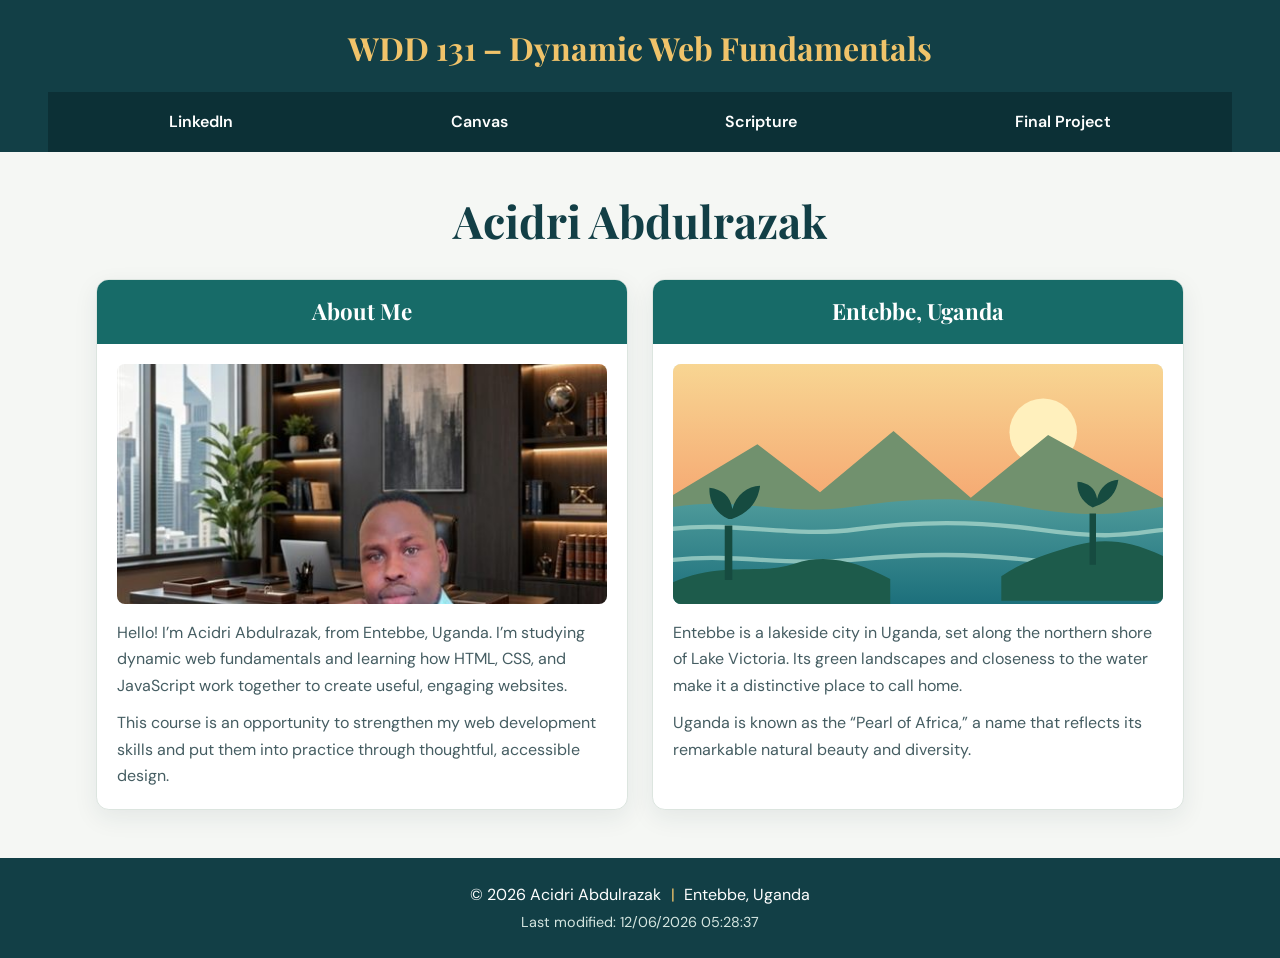
==== index.html @ f490c5f3 "Build WDD 131 course landing page Co-authored-by: Copilot <223556219+Copilot@users.noreply.github.co" ====
<!DOCTYPE html>
<html lang="en">
<head>
    <meta charset="UTF-8">
    <meta name="viewport" content="width=device-width, initial-scale=1.0">
    <meta name="description" content="WDD 131 – Dynamic Web Fundamentals by Acidri Abdulrazak. A student introduction, web development learning goals, and information about Entebbe, Uganda.">
    <meta name="author" content="Acidri Abdulrazak">
    <title>WDD 131 – Dynamic Web Fundamentals – Acidri Abdulrazak</title>
    <link rel="preconnect" href="https://fonts.googleapis.com">
    <link rel="preconnect" href="https://fonts.gstatic.com" crossorigin>
    <link href="https://fonts.googleapis.com/css2?family=DM+Sans:wght@400;500;600;700&family=Playfair+Display:wght@600;700&display=swap" rel="stylesheet">
    <link rel="stylesheet" href="styles/base.css">
    <script src="scripts/getdates.js" defer></script>
</head>
<body>
    <header class="site-header">
        <div class="header-inner">
            <span id="course-title">WDD 131 – Dynamic Web Fundamentals</span>
            <nav aria-label="Main navigation">
                <a href="https://www.linkedin.com/in/acidri-abdulrazak-b631b9289/">LinkedIn</a>
                <a href="https://byupw.instructure.com/">Canvas</a>
                <a href="https://www.churchofjesuschrist.org/study/scriptures">Scripture</a>
                <a href="#" aria-label="Final Project folder placeholder">Final Project</a>
            </nav>
        </div>
    </header>

    <main>
        <h1>Acidri Abdulrazak</h1>
        <div class="card-grid">
            <section class="card">
                <h2>About Me</h2>
                <div class="card-content">
                    <img class="profile-photo" src="images/acidri-portrait.jpg" alt="Portrait of Acidri Abdulrazak">
                    <div class="card-copy">
                        <p>Hello! I’m Acidri Abdulrazak, from Entebbe, Uganda. I’m studying dynamic web fundamentals and learning how HTML, CSS, and JavaScript work together to create useful, engaging websites.</p>
                        <p>This course is an opportunity to strengthen my web development skills and put them into practice through thoughtful, accessible design.</p>
                    </div>
                </div>
            </section>

            <section class="card">
                <h2>Entebbe, Uganda</h2>
                <div class="card-content">
                    <img class="location-art" src="images/entebbe-lake-victoria.svg" alt="Illustration of Lake Victoria, green hills, and a tropical sunset">
                    <div class="card-copy">
                        <p>Entebbe is a lakeside city in Uganda, set along the northern shore of Lake Victoria. Its green landscapes and closeness to the water make it a distinctive place to call home.</p>
                        <p>Uganda is known as the “Pearl of Africa,” a name that reflects its remarkable natural beauty and diversity.</p>
                    </div>
                </div>
            </section>
        </div>
    </main>

    <footer class="site-footer">
        <p>© <span id="currentyear"></span> Acidri Abdulrazak <span class="footer-divider">|</span> Entebbe, Uganda</p>
        <p id="lastModified"></p>
    </footer>
</body>
</html>
---- styles/base.css ----
:root {
    color-scheme: light;
    --ink: #19333a;
    --muted-ink: #455d62;
    --deep-teal: #123f46;
    --teal: #176b68;
    --gold: #f0c36a;
    --paper: #f5f7f4;
    --white: #ffffff;
    --line: #dce5df;
    font-family: "DM Sans", sans-serif;
}

* {
    box-sizing: border-box;
}

body {
    min-width: 320px;
    margin: 0;
    color: var(--ink);
    background: var(--paper);
    line-height: 1.65;
}

.site-header {
    color: var(--white);
    background: var(--deep-teal);
}

.header-inner {
    width: min(100% - 2rem, 72rem);
    margin: 0 auto;
}

#course-title {
    display: block;
    padding: 1.35rem 0 1.1rem;
    color: var(--gold);
    font-family: "Playfair Display", serif;
    font-size: clamp(1.35rem, 3vw, 2rem);
    font-weight: 700;
    text-align: center;
}

nav {
    display: flex;
    justify-content: space-around;
    gap: 0.5rem;
    margin: 0 -1rem;
    padding: 0.5rem 1rem;
    background: #0c3036;
}

nav a {
    padding: 0.55rem 0.85rem;
    border-radius: 0.35rem;
    color: var(--white);
    font-weight: 600;
    text-align: center;
    text-decoration: none;
    transition: color 160ms ease, background-color 160ms ease;
}

nav a:hover,
nav a:focus-visible {
    color: #172f32;
    background: var(--gold);
}

main {
    width: min(100% - 2rem, 68rem);
    margin: 2rem auto 3rem;
}

h1,
h2 {
    font-family: "Playfair Display", serif;
}

h1 {
    margin: 0 0 1.3rem;
    color: var(--deep-teal);
    font-size: clamp(2rem, 5vw, 2.8rem);
    text-align: center;
}

.card-grid {
    display: grid;
    grid-template-columns: repeat(2, minmax(0, 1fr));
    gap: 1.5rem;
}

.card {
    overflow: hidden;
    border: 1px solid var(--line);
    border-radius: 0.8rem;
    background: var(--white);
    box-shadow: 0 0.5rem 1.5rem rgb(25 51 58 / 8%);
}

.card h2 {
    margin: 0;
    padding: 0.85rem 1.25rem;
    color: var(--white);
    background: var(--teal);
    font-size: 1.4rem;
    text-align: center;
}

.card-content {
    padding: 1.25rem;
}

.profile-photo,
.location-art {
    display: block;
    width: 100%;
    height: 15rem;
    border-radius: 0.5rem;
    object-fit: cover;
}

.profile-photo {
    object-position: center 35%;
}

.location-art {
    background: #d6edf0;
}

.card-copy {
    color: var(--muted-ink);
}

.card-copy p {
    margin: 1rem 0 0;
}

.card-copy p + p {
    margin-top: 0.7rem;
}

.site-footer {
    padding: 1.25rem 1rem;
    color: var(--white);
    background: var(--deep-teal);
    text-align: center;
}

.site-footer p {
    margin: 0.2rem 0;
}

.footer-divider {
    padding: 0 0.35rem;
    color: var(--gold);
}

#lastModified {
    color: #d4e5e0;
    font-size: 0.9rem;
}

@media (max-width: 640px) {
    nav {
        flex-wrap: wrap;
        justify-content: center;
        gap: 0.25rem;
    }

    nav a {
        padding: 0.55rem 0.7rem;
    }

    .card-grid {
        grid-template-columns: 1fr;
    }

    .card-content {
        padding: 1rem;
    }
}

@media (prefers-reduced-motion: reduce) {
    *,
    *::before,
    *::after {
        scroll-behavior: auto !important;
        transition-duration: 0.01ms !important;
    }
}
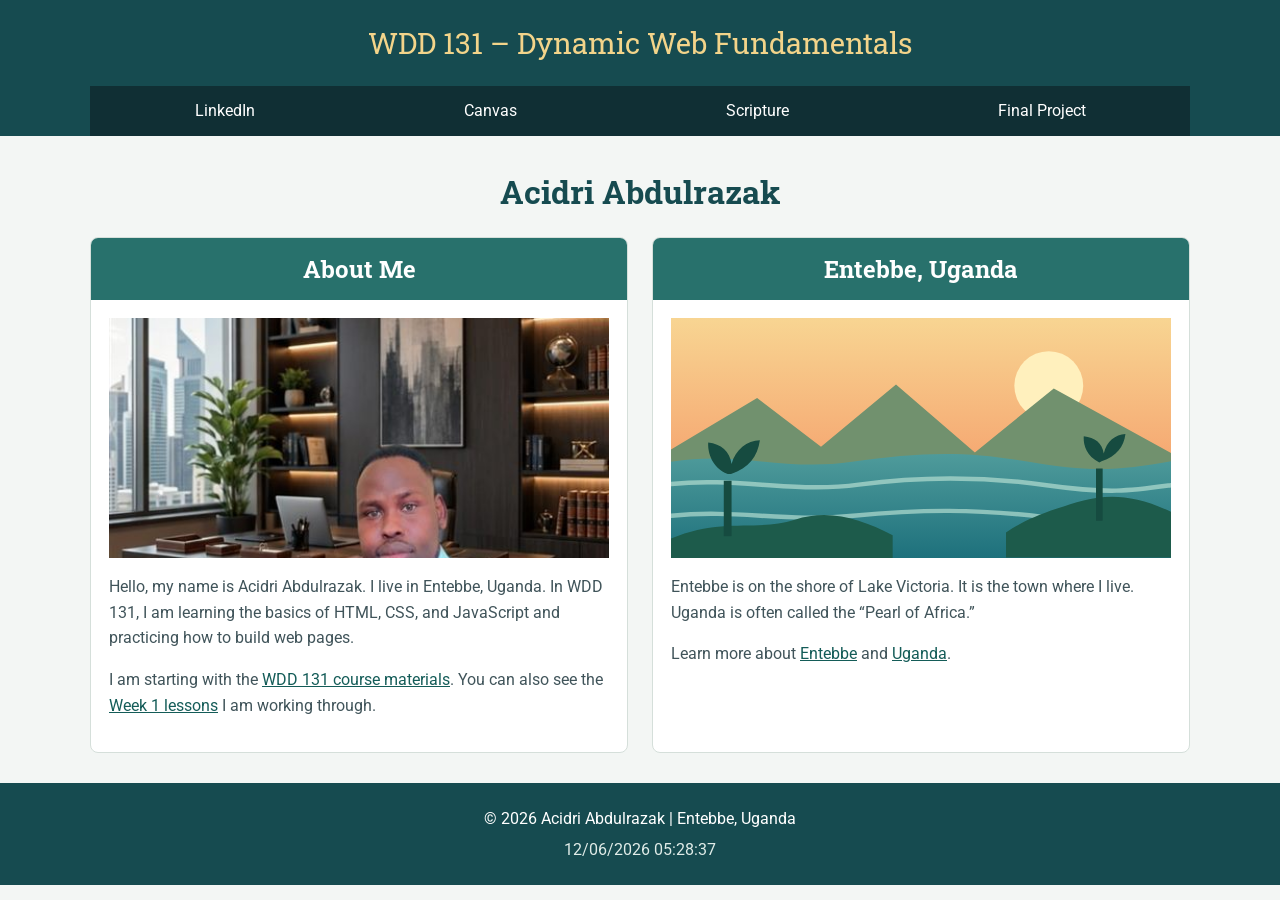
==== commit 83b38aa8: "Simplify WDD 131 week one page Co-authored-by: Copilot <223556219+Copilot@users.noreply.github.com>" ====
--- a/index.html
+++ b/index.html
@@ -3,12 +3,12 @@
 <head>
     <meta charset="UTF-8">
     <meta name="viewport" content="width=device-width, initial-scale=1.0">
-    <meta name="description" content="WDD 131 – Dynamic Web Fundamentals by Acidri Abdulrazak. A student introduction, web development learning goals, and information about Entebbe, Uganda.">
+    <meta name="description" content="WDD 131 – Dynamic Web Fundamentals homepage for Acidri Abdulrazak, with a student introduction and information about Entebbe, Uganda.">
     <meta name="author" content="Acidri Abdulrazak">
     <title>WDD 131 – Dynamic Web Fundamentals – Acidri Abdulrazak</title>
     <link rel="preconnect" href="https://fonts.googleapis.com">
     <link rel="preconnect" href="https://fonts.gstatic.com" crossorigin>
-    <link href="https://fonts.googleapis.com/css2?family=DM+Sans:wght@400;500;600;700&family=Playfair+Display:wght@600;700&display=swap" rel="stylesheet">
+    <link href="https://fonts.googleapis.com/css2?family=Roboto:wght@400;500;700&family=Roboto+Slab:wght@600;700&display=swap" rel="stylesheet">
     <link rel="stylesheet" href="styles/base.css">
     <script src="scripts/getdates.js" defer></script>
 </head>
@@ -33,8 +33,8 @@
                 <div class="card-content">
                     <img class="profile-photo" src="images/acidri-portrait.jpg" alt="Portrait of Acidri Abdulrazak">
                     <div class="card-copy">
-                        <p>Hello! I’m Acidri Abdulrazak, from Entebbe, Uganda. I’m studying dynamic web fundamentals and learning how HTML, CSS, and JavaScript work together to create useful, engaging websites.</p>
-                        <p>This course is an opportunity to strengthen my web development skills and put them into practice through thoughtful, accessible design.</p>
+                        <p>Hello, my name is Acidri Abdulrazak. I live in Entebbe, Uganda. In WDD 131, I am learning the basics of HTML, CSS, and JavaScript and practicing how to build web pages.</p>
+                        <p>I am starting with the <a href="https://byui-cse.github.io/wdd131-ww-course/">WDD 131 course materials</a>. You can also see the <a href="https://byui-cse.github.io/wdd131-ww-course/week01/">Week 1 lessons</a> I am working through.</p>
                     </div>
                 </div>
             </section>
@@ -44,8 +44,8 @@
                 <div class="card-content">
                     <img class="location-art" src="images/entebbe-lake-victoria.svg" alt="Illustration of Lake Victoria, green hills, and a tropical sunset">
                     <div class="card-copy">
-                        <p>Entebbe is a lakeside city in Uganda, set along the northern shore of Lake Victoria. Its green landscapes and closeness to the water make it a distinctive place to call home.</p>
-                        <p>Uganda is known as the “Pearl of Africa,” a name that reflects its remarkable natural beauty and diversity.</p>
+                        <p>Entebbe is on the shore of Lake Victoria. It is the town where I live. Uganda is often called the “Pearl of Africa.”</p>
+                        <p>Learn more about <a href="https://en.wikipedia.org/wiki/Entebbe">Entebbe</a> and <a href="https://en.wikipedia.org/wiki/Uganda">Uganda</a>.</p>
                     </div>
                 </div>
             </section>
@@ -53,7 +53,7 @@
     </main>
 
     <footer class="site-footer">
-        <p>© <span id="currentyear"></span> Acidri Abdulrazak <span class="footer-divider">|</span> Entebbe, Uganda</p>
+        <p>© <span id="currentyear"></span> Acidri Abdulrazak | Entebbe, Uganda</p>
         <p id="lastModified"></p>
     </footer>
 </body>
--- a/styles/base.css
+++ b/styles/base.css
@@ -1,123 +1,100 @@
-:root {
-    color-scheme: light;
-    --ink: #19333a;
-    --muted-ink: #455d62;
-    --deep-teal: #123f46;
-    --teal: #176b68;
-    --gold: #f0c36a;
-    --paper: #f5f7f4;
-    --white: #ffffff;
-    --line: #dce5df;
-    font-family: "DM Sans", sans-serif;
-}
-
 * {
     box-sizing: border-box;
 }
 
 body {
-    min-width: 320px;
     margin: 0;
-    color: var(--ink);
-    background: var(--paper);
-    line-height: 1.65;
+    color: #233238;
+    background: #f3f6f4;
+    font-family: "Roboto", Arial, sans-serif;
+    line-height: 1.6;
 }
 
 .site-header {
-    color: var(--white);
-    background: var(--deep-teal);
+    color: white;
+    background: #164b50;
 }
 
 .header-inner {
-    width: min(100% - 2rem, 72rem);
+    width: 90%;
+    max-width: 1100px;
     margin: 0 auto;
 }
 
 #course-title {
     display: block;
-    padding: 1.35rem 0 1.1rem;
-    color: var(--gold);
-    font-family: "Playfair Display", serif;
-    font-size: clamp(1.35rem, 3vw, 2rem);
-    font-weight: 700;
+    padding: 20px 0;
+    color: #f3d48a;
+    font-family: "Roboto Slab", Georgia, serif;
+    font-size: 1.8rem;
     text-align: center;
 }
 
 nav {
     display: flex;
     justify-content: space-around;
-    gap: 0.5rem;
-    margin: 0 -1rem;
-    padding: 0.5rem 1rem;
-    background: #0c3036;
+    background: #102f34;
 }
 
 nav a {
-    padding: 0.55rem 0.85rem;
-    border-radius: 0.35rem;
-    color: var(--white);
-    font-weight: 600;
+    padding: 12px 18px;
+    color: white;
     text-align: center;
     text-decoration: none;
-    transition: color 160ms ease, background-color 160ms ease;
 }
 
-nav a:hover,
-nav a:focus-visible {
-    color: #172f32;
-    background: var(--gold);
+nav a:hover {
+    color: #102f34;
+    background: #f3d48a;
 }
 
 main {
-    width: min(100% - 2rem, 68rem);
-    margin: 2rem auto 3rem;
+    width: 90%;
+    max-width: 1100px;
+    margin: 30px auto;
 }
 
 h1,
 h2 {
-    font-family: "Playfair Display", serif;
+    font-family: "Roboto Slab", Georgia, serif;
 }
 
 h1 {
-    margin: 0 0 1.3rem;
-    color: var(--deep-teal);
-    font-size: clamp(2rem, 5vw, 2.8rem);
+    margin: 0 0 20px;
+    color: #164b50;
     text-align: center;
 }
 
 .card-grid {
     display: grid;
-    grid-template-columns: repeat(2, minmax(0, 1fr));
-    gap: 1.5rem;
+    grid-template-columns: 1fr 1fr;
+    gap: 24px;
 }
 
 .card {
     overflow: hidden;
-    border: 1px solid var(--line);
-    border-radius: 0.8rem;
-    background: var(--white);
-    box-shadow: 0 0.5rem 1.5rem rgb(25 51 58 / 8%);
+    border: 1px solid #d5dfda;
+    border-radius: 8px;
+    background: white;
 }
 
 .card h2 {
     margin: 0;
-    padding: 0.85rem 1.25rem;
-    color: var(--white);
-    background: var(--teal);
-    font-size: 1.4rem;
+    padding: 12px;
+    color: white;
+    background: #28716c;
     text-align: center;
 }
 
 .card-content {
-    padding: 1.25rem;
+    padding: 18px;
 }
 
 .profile-photo,
 .location-art {
     display: block;
     width: 100%;
-    height: 15rem;
-    border-radius: 0.5rem;
+    height: 240px;
     object-fit: cover;
 }
 
@@ -130,63 +107,42 @@
 }
 
 .card-copy {
-    color: var(--muted-ink);
+    color: #40545a;
 }
 
-.card-copy p {
-    margin: 1rem 0 0;
+.card-copy a {
+    color: #145c58;
 }
 
-.card-copy p + p {
-    margin-top: 0.7rem;
+.card-copy a:hover {
+    color: #102f34;
 }
 
 .site-footer {
-    padding: 1.25rem 1rem;
-    color: var(--white);
-    background: var(--deep-teal);
+    padding: 18px;
+    color: white;
+    background: #164b50;
     text-align: center;
 }
 
 .site-footer p {
-    margin: 0.2rem 0;
-}
-
-.footer-divider {
-    padding: 0 0.35rem;
-    color: var(--gold);
+    margin: 5px;
 }
 
 #lastModified {
-    color: #d4e5e0;
-    font-size: 0.9rem;
+    color: #e0ece8;
 }
 
-@media (max-width: 640px) {
+@media (max-width: 650px) {
     nav {
         flex-wrap: wrap;
-        justify-content: center;
-        gap: 0.25rem;
     }
 
     nav a {
-        padding: 0.55rem 0.7rem;
+        padding: 10px;
     }
 
     .card-grid {
         grid-template-columns: 1fr;
     }
-
-    .card-content {
-        padding: 1rem;
-    }
 }
-
-@media (prefers-reduced-motion: reduce) {
-    *,
-    *::before,
-    *::after {
-        scroll-behavior: auto !important;
-        transition-duration: 0.01ms !important;
-    }
-}
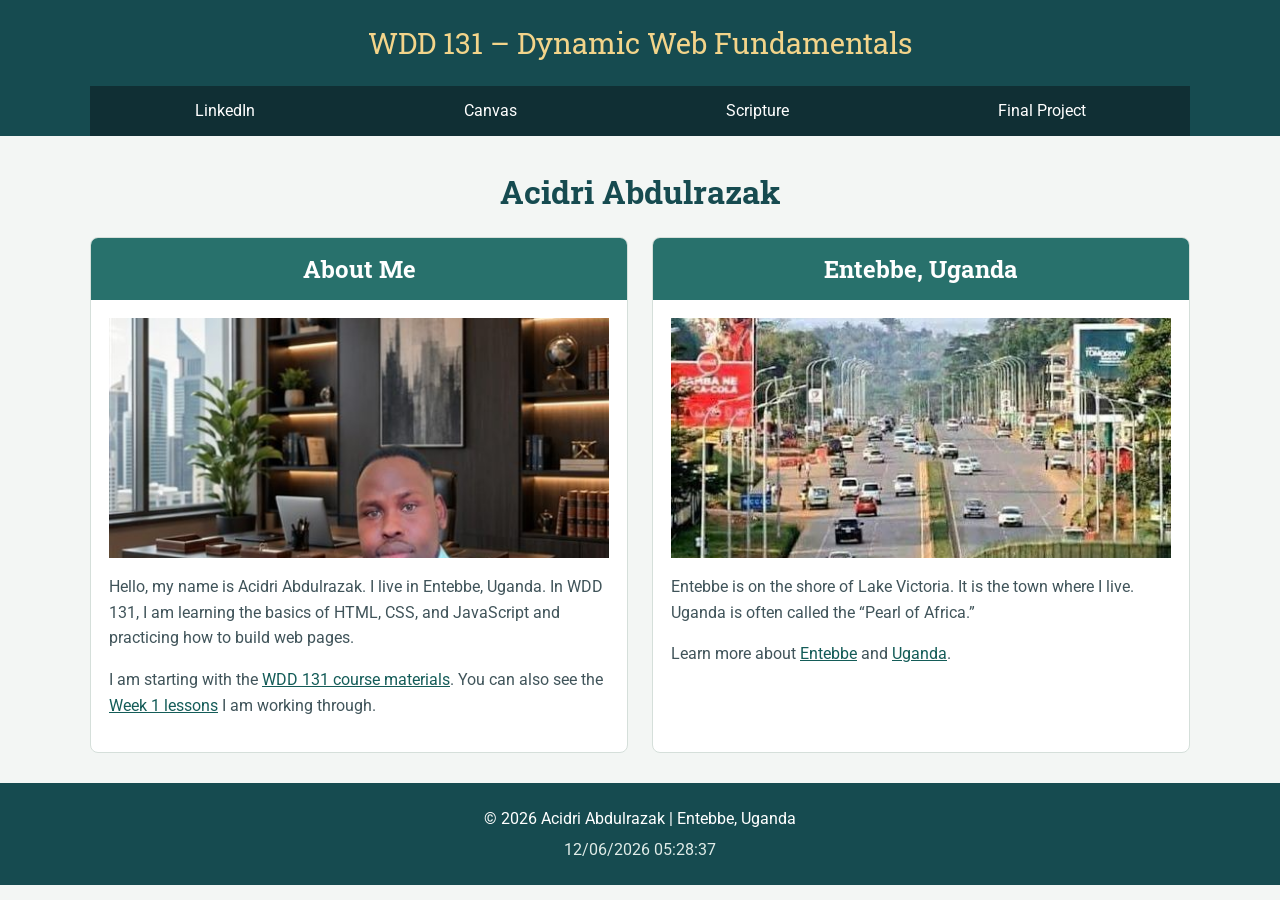
==== commit 1f7aadb9: "Use supplied Entebbe photo Co-authored-by: Copilot <223556219+Copilot@users.noreply.github.com>" ====
--- a/index.html
+++ b/index.html
@@ -42,7 +42,7 @@
             <section class="card">
                 <h2>Entebbe, Uganda</h2>
                 <div class="card-content">
-                    <img class="location-art" src="images/entebbe-lake-victoria.svg" alt="Illustration of Lake Victoria, green hills, and a tropical sunset">
+                    <img class="location-photo" src="images/entebbe-view.jpg" alt="View of Entebbe, Uganda">
                     <div class="card-copy">
                         <p>Entebbe is on the shore of Lake Victoria. It is the town where I live. Uganda is often called the “Pearl of Africa.”</p>
                         <p>Learn more about <a href="https://en.wikipedia.org/wiki/Entebbe">Entebbe</a> and <a href="https://en.wikipedia.org/wiki/Uganda">Uganda</a>.</p>
--- a/styles/base.css
+++ b/styles/base.css
@@ -91,7 +91,7 @@
 }
 
 .profile-photo,
-.location-art {
+.location-photo {
     display: block;
     width: 100%;
     height: 240px;
@@ -100,10 +100,6 @@
 
 .profile-photo {
     object-position: center 35%;
-}
-
-.location-art {
-    background: #d6edf0;
 }
 
 .card-copy {
